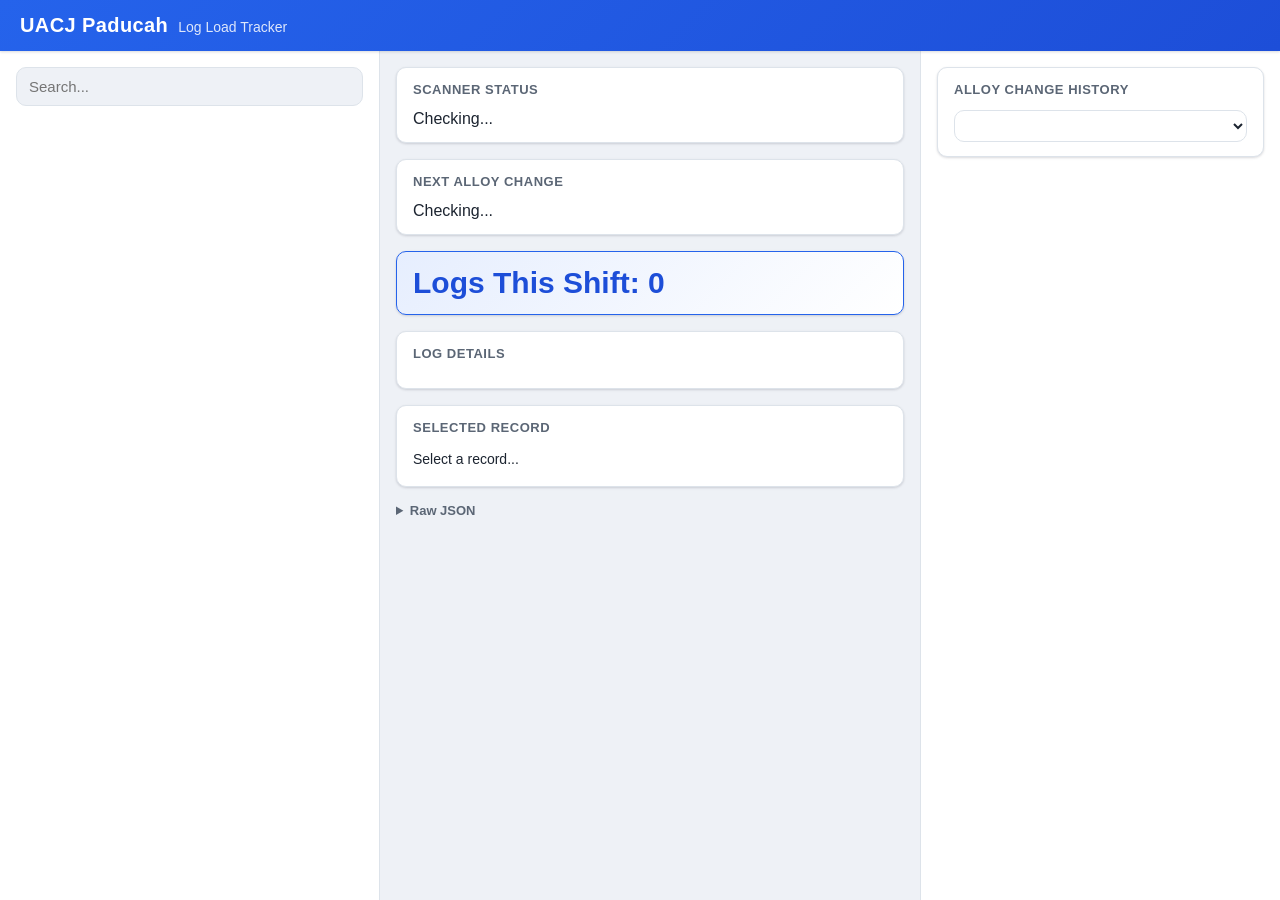
==== docs/index.html @ 837bfe02 "Surface schedule prediction on the dashboard Adds /api/schedule-status, reading back the "current" d" ====
<!doctype html>
<html>
  <head>
    <meta charset="utf-8" />
    <meta name="viewport" content="width=device-width, initial-scale=1" />
    <title>UACJ Paducah Log Load Tracker</title>
    <link rel="icon" type="image/png" href="uacj-icon.png">
    <link rel="stylesheet" href="styles.css" />
  </head>

  <body>
    <header class="app-header">
      <span class="app-header-title">UACJ Paducah</span>
      <span class="app-header-subtitle">Log Load Tracker</span>
    </header>

    <nav class="mobile-nav">
      <button data-panel="list" class="active"><span>List</span></button>
      <button data-panel="dashboard"><span>Dashboard</span></button>
      <button data-panel="campaigns"><span>Campaigns</span></button>
    </nav>

    <div class="panels">
      <div id="left" class="active-panel">
        <input type="text" id="search" placeholder="Search..." />
        <div id="keyList"></div>
      </div>

      <div id="right">
        <div class="metric-card" id="scannerHealthCard">
          <h3>Scanner Status</h3>
          <div id="scannerHealthBody">Checking...</div>
        </div>

        <div class="metric-card" id="scheduleStatusCard">
          <h3>Next Alloy Change</h3>
          <div id="scheduleStatusBody">Checking...</div>
        </div>

        <div class="metric-card metric-highlight">
          <h2 id="shiftCount">Logs This Shift: 0</h2>
        </div>

        <div class="metric-card">
          <h3>Log Details</h3>
          <div id="recentLogs"></div>
        </div>

        <div class="metric-card">
          <h3>Selected Record</h3>
          <div id="recordSummary">Select a record...</div>
        </div>

        <details>
          <summary>Raw JSON</summary>
          <pre id="rawJson"></pre>
        </details>
      </div>

      <div id="rightmost">
        <div class="metric-card">
          <h3>Alloy Change History</h3>

          <select id="campaignSelect"></select>

          <div id="campaignSummary"></div>

          <div id="campaignLogs"></div>
        </div>
      </div>
    </div>

    <script type="module" src="js/main.js"></script>
  </body>
</html>
---- docs/styles.css ----
:root {
  --color-bg: #eef1f6;
  --color-surface: #ffffff;
  --color-border: #dde3ea;
  --color-text: #1c2430;
  --color-text-muted: #5b6675;
  --color-accent: #2563eb;
  --color-accent-dark: #1d4ed8;
  --color-accent-soft: #e6eefe;
  --color-success: #16a34a;
  --color-success-soft: #e7f6ec;
  --color-danger: #dc2626;
  --color-danger-soft: #fbeaea;
  --radius: 10px;
  --shadow: 0 1px 3px rgba(15, 23, 42, 0.1), 0 1px 2px rgba(15, 23, 42, 0.06);
}

* {
  box-sizing: border-box;
}

body {
  font-family: -apple-system, BlinkMacSystemFont, "Segoe UI", Roboto, "Helvetica Neue", Arial, sans-serif;
  margin: 0;
  display: flex;
  flex-direction: column;
  height: 100vh;
  background: var(--color-bg);
  color: var(--color-text);
  font-size: 16px;
  overflow-x: hidden;
}

/* ------------------------------------------------------------ */
/* Header                                                         */
/* ------------------------------------------------------------ */

.app-header {
  flex: 0 0 auto;
  display: flex;
  align-items: baseline;
  gap: 10px;
  padding: 14px 20px;
  background: linear-gradient(135deg, var(--color-accent), var(--color-accent-dark));
  color: #fff;
  box-shadow: var(--shadow);
  z-index: 20;
}

.app-header-title {
  font-size: 20px;
  font-weight: 700;
  letter-spacing: 0.02em;
}

.app-header-subtitle {
  font-size: 14px;
  font-weight: 400;
  opacity: 0.85;
}

/* ------------------------------------------------------------ */
/* Panels                                                         */
/* ------------------------------------------------------------ */

.panels {
  display: flex;
  flex: 1;
  min-height: 0;
}

#left {
  width: 380px;
  flex: 0 0 auto;
  border-right: 1px solid var(--color-border);
  overflow-y: auto;
  padding: 16px;
  background: var(--color-surface);
}

#right {
  flex: 1;
  overflow-y: auto;
  padding: 16px;
}

#rightmost {
  width: 360px;
  flex: 0 0 auto;
  overflow-y: auto;
  padding: 16px;
  border-left: 1px solid var(--color-border);
  background: var(--color-surface);
}

/* ------------------------------------------------------------ */
/* Search                                                         */
/* ------------------------------------------------------------ */

#search {
  width: 100%;
  box-sizing: border-box;
  margin-bottom: 12px;
  padding: 10px 12px;
  font-size: 15px;
  border: 1px solid var(--color-border);
  border-radius: var(--radius);
  background: var(--color-bg);
  transition: border-color 0.15s ease, box-shadow 0.15s ease;
}

#search:focus {
  outline: none;
  border-color: var(--color-accent);
  box-shadow: 0 0 0 3px var(--color-accent-soft);
  background: var(--color-surface);
}

#campaignSelect {
  width: 100%;
}

/* ------------------------------------------------------------ */
/* List items                                                     */
/* ------------------------------------------------------------ */

.item {
  cursor: pointer;
  padding: 10px 12px;
  border-radius: var(--radius);
  margin-bottom: 4px;
  border-left: 3px solid transparent;
  transition: background-color 0.12s ease;
}

.item:hover {
  background: var(--color-accent-soft);
}

.item.selected {
  background: var(--color-accent-soft);
  border-left-color: var(--color-accent);
}

.item-title {
  font-weight: 600;
  font-size: 15px;
  overflow-wrap: anywhere;
}

.item-meta {
  color: var(--color-text-muted);
  font-size: 13px;
  margin-top: 2px;
}

.item-flag {
  color: var(--color-danger);
  font-weight: 600;
  font-size: 12px;
  margin-top: 4px;
}

.record-flag {
  color: var(--color-danger);
  font-weight: 600;
  background: var(--color-danger-soft);
  border-radius: var(--radius);
  padding: 8px 10px;
  margin-bottom: 10px;
}

.schedule-stale {
  color: var(--color-danger);
  font-weight: 600;
  font-size: 12px;
  margin-top: 6px;
}

/* ------------------------------------------------------------ */
/* Recent log rows (dashboard)                                    */
/* ------------------------------------------------------------ */

.log-row {
  padding: 10px 4px;
  border-bottom: 1px solid var(--color-border);
}

.log-row:last-child {
  border-bottom: none;
}

.log-row-header {
  font-size: 14px;
}

.log-row-time {
  float: right;
  color: var(--color-text-muted);
  font-size: 13px;
}

.log-row-select {
  width: 100%;
  margin-top: 6px;
}

.log-row-detail {
  font-size: 12px;
  color: var(--color-text-muted);
  margin-top: 4px;
  line-height: 1.6;
}

/* ------------------------------------------------------------ */
/* Cards                                                          */
/* ------------------------------------------------------------ */

.metric-card {
  border: 1px solid var(--color-border);
  border-radius: var(--radius);
  padding: 14px 16px;
  margin-bottom: 16px;
  background: var(--color-surface);
  box-shadow: var(--shadow);
}

.metric-card h3 {
  margin-top: 0;
  font-size: 13px;
  text-transform: uppercase;
  letter-spacing: 0.04em;
  color: var(--color-text-muted);
}

.metric-highlight {
  background: linear-gradient(135deg, var(--color-accent-soft), var(--color-surface));
  border-color: var(--color-accent);
}

.metric-highlight h2 {
  margin: 0;
  font-size: 30px;
  font-weight: 800;
  color: var(--color-accent-dark);
}

.status-ok {
  background: linear-gradient(135deg, var(--color-success-soft), var(--color-surface));
  border-color: var(--color-success);
}

.status-ok #scannerHealthBody {
  color: var(--color-success);
}

.status-alert {
  background: linear-gradient(135deg, var(--color-danger-soft), var(--color-surface));
  border-color: var(--color-danger);
}

.status-alert #scannerHealthBody {
  color: var(--color-danger);
}

#recordSummary,
#campaignSummary,
#campaignLogs {
  line-height: 1.7;
  font-size: 14px;
}

details {
  margin-top: 4px;
}

details summary {
  cursor: pointer;
  font-size: 13px;
  color: var(--color-text-muted);
  font-weight: 600;
}

pre {
  white-space: pre-wrap;
  word-wrap: break-word;
  background: var(--color-bg);
  padding: 10px;
  border-radius: var(--radius);
  font-size: 12px;
}

select {
  border: 1px solid var(--color-border);
  border-radius: var(--radius);
  background: var(--color-surface);
  padding: 6px 8px;
  font-size: 14px;
  color: var(--color-text);
}

select:focus {
  outline: none;
  border-color: var(--color-accent);
  box-shadow: 0 0 0 3px var(--color-accent-soft);
}

/* ------------------------------------------------------------ */
/* Mobile nav                                                     */
/* ------------------------------------------------------------ */

.mobile-nav {
  display: none;
}

@media (max-width: 768px) {
  .panels {
    flex-direction: column;
  }

  .app-header {
    padding: 12px 16px;
  }

  .mobile-nav {
    display: flex;
    width: 100%;
    position: sticky;
    top: 0;
    z-index: 10;
    background: var(--color-surface);
    border-bottom: 1px solid var(--color-border);
  }

  .mobile-nav button {
    flex: 1;
    min-width: 0;
    padding: 14px 4px;
    border: none;
    background: var(--color-surface);
    color: var(--color-text-muted);
    font-size: 13px;
    font-weight: 600;
    border-bottom: 3px solid transparent;
  }

  .mobile-nav button span {
    display: block;
    overflow: hidden;
    text-overflow: ellipsis;
    white-space: nowrap;
  }

  .mobile-nav button.active {
    color: var(--color-accent-dark);
    border-bottom-color: var(--color-accent);
  }

  #left,
  #right,
  #rightmost {
    display: none;
    width: 100%;
    box-sizing: border-box;
    border: none;
  }

  #left.active-panel,
  #right.active-panel,
  #rightmost.active-panel {
    display: block;
  }

  #search {
    font-size: 16px; /* iOS zooms the page on focus if an input's font is smaller than this */
    padding: 12px;
  }

  .item {
    padding: 14px 12px;
  }

  select {
    font-size: 16px;
    padding: 10px;
  }
}
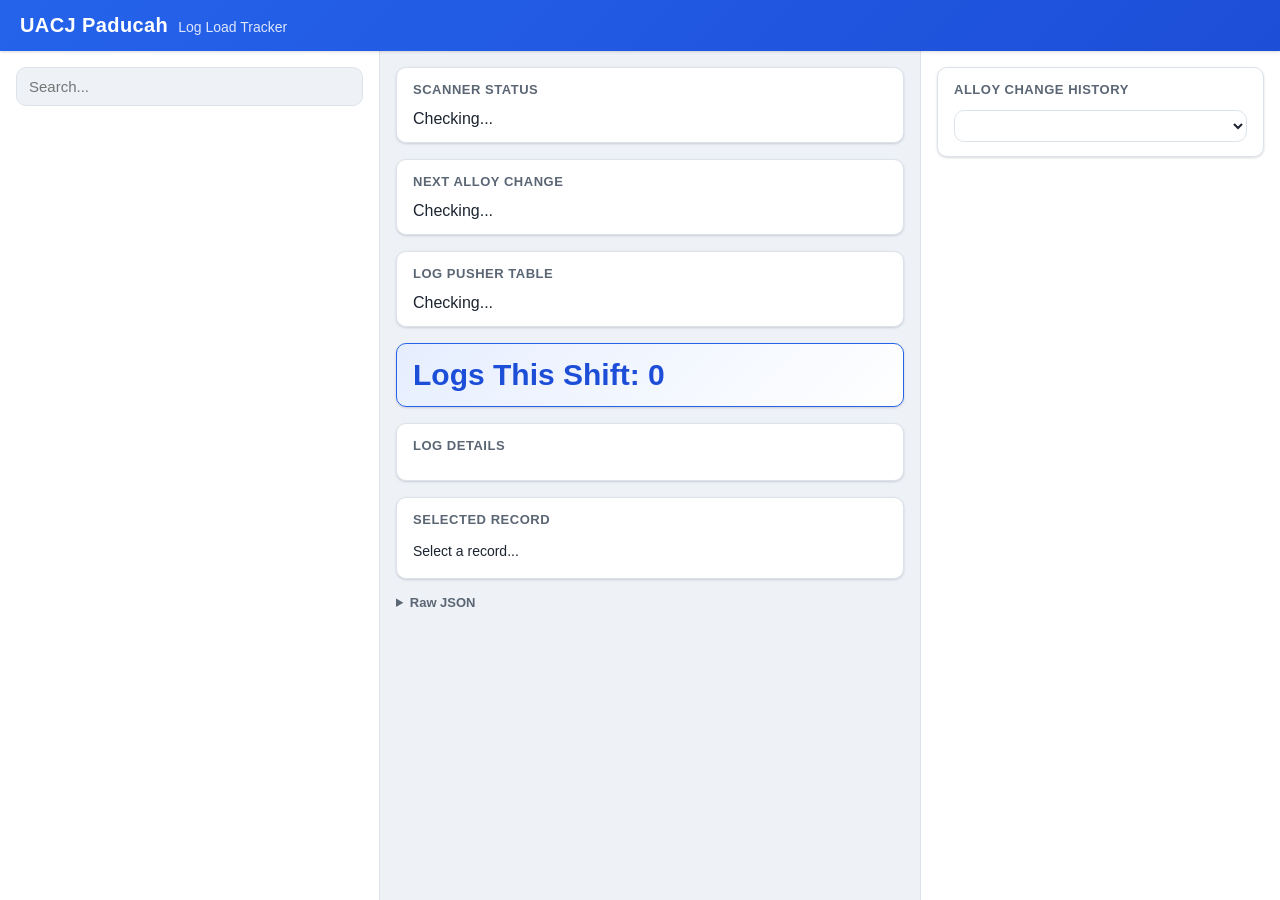
==== commit 58f3b745: "Surface the confirmed log-table count on the dashboard Adds /api/table-state, reading table_state.py" ====
--- a/docs/index.html
+++ b/docs/index.html
@@ -37,6 +37,11 @@
           <div id="scheduleStatusBody">Checking...</div>
         </div>
 
+        <div class="metric-card" id="tableStateCard">
+          <h3>Log Pusher Table</h3>
+          <div id="tableStateBody">Checking...</div>
+        </div>
+
         <div class="metric-card metric-highlight">
           <h2 id="shiftCount">Logs This Shift: 0</h2>
         </div>
--- a/docs/styles.css
+++ b/docs/styles.css
@@ -170,7 +170,8 @@
   margin-bottom: 10px;
 }
 
-.schedule-stale {
+.schedule-stale,
+.stale-warning {
   color: var(--color-danger);
   font-weight: 600;
   font-size: 12px;
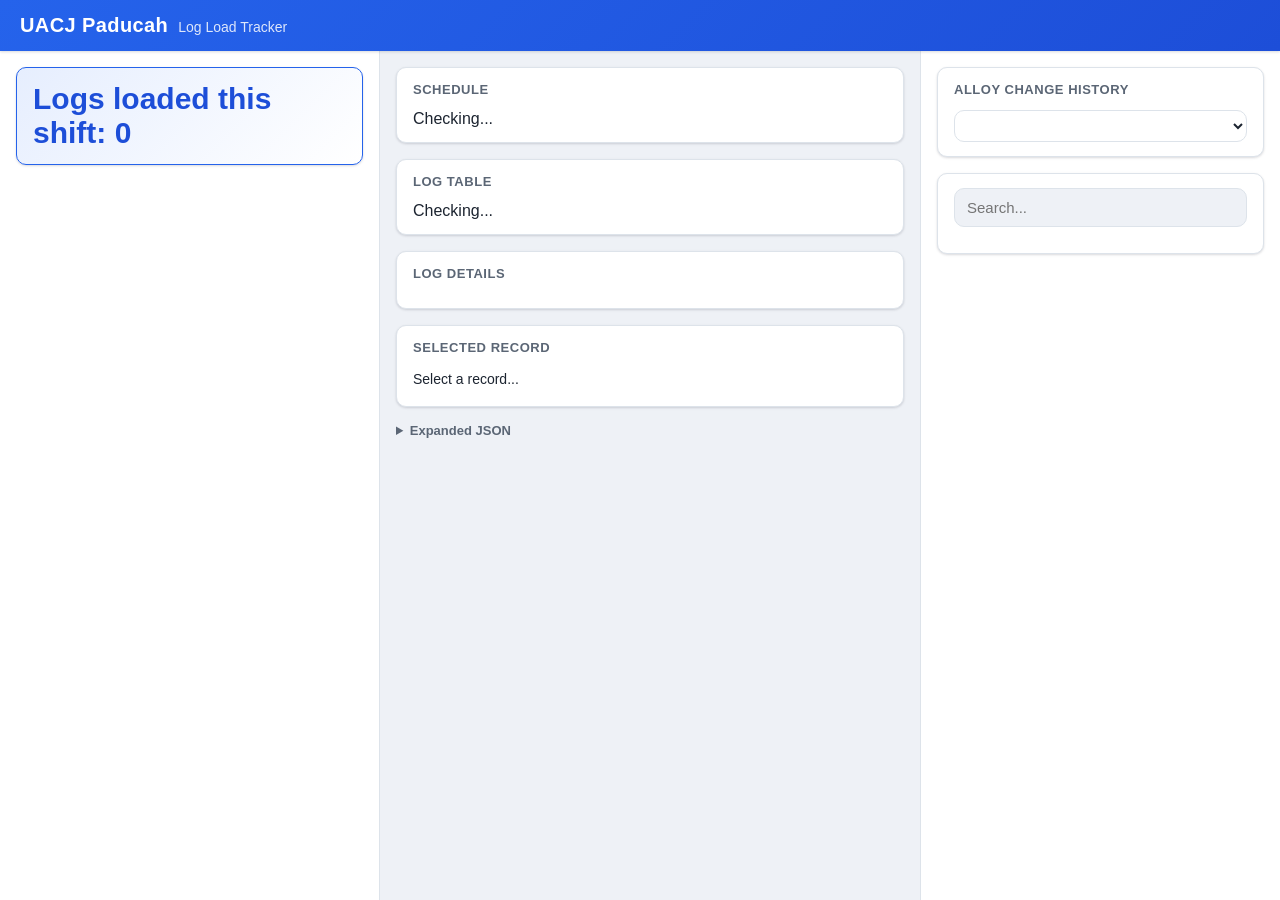
==== commit 8df96c46: "Clean up the dashboard and surface schedule proof, not just a projected time Drop the Scanner Status" ====
--- a/docs/index.html
+++ b/docs/index.html
@@ -22,28 +22,20 @@
 
     <div class="panels">
       <div id="left" class="active-panel">
-        <input type="text" id="search" placeholder="Search..." />
-        <div id="keyList"></div>
+        <div class="metric-card metric-highlight">
+          <h2 id="shiftCount">Logs loaded this shift: 0</h2>
+        </div>
       </div>
 
       <div id="right">
-        <div class="metric-card" id="scannerHealthCard">
-          <h3>Scanner Status</h3>
-          <div id="scannerHealthBody">Checking...</div>
-        </div>
-
         <div class="metric-card" id="scheduleStatusCard">
-          <h3>Next Alloy Change</h3>
+          <h3>Schedule</h3>
           <div id="scheduleStatusBody">Checking...</div>
         </div>
 
         <div class="metric-card" id="tableStateCard">
-          <h3>Log Pusher Table</h3>
+          <h3>Log Table</h3>
           <div id="tableStateBody">Checking...</div>
-        </div>
-
-        <div class="metric-card metric-highlight">
-          <h2 id="shiftCount">Logs This Shift: 0</h2>
         </div>
 
         <div class="metric-card">
@@ -57,7 +49,7 @@
         </div>
 
         <details>
-          <summary>Raw JSON</summary>
+          <summary>Expanded JSON</summary>
           <pre id="rawJson"></pre>
         </details>
       </div>
@@ -72,6 +64,11 @@
 
           <div id="campaignLogs"></div>
         </div>
+
+        <div class="metric-card">
+          <input type="text" id="search" placeholder="Search..." />
+          <div id="keyList"></div>
+        </div>
       </div>
     </div>
 
--- a/docs/styles.css
+++ b/docs/styles.css
@@ -214,6 +214,42 @@
 }
 
 /* ------------------------------------------------------------ */
+/* Schedule breakdown                                             */
+/* ------------------------------------------------------------ */
+
+.schedule-job-row {
+  padding: 8px 4px;
+  border-bottom: 1px solid var(--color-border);
+  font-size: 13px;
+}
+
+.schedule-job-row:last-child {
+  border-bottom: none;
+}
+
+.schedule-job-current {
+  font-weight: 600;
+}
+
+.schedule-job-billets {
+  float: right;
+  color: var(--color-text-muted);
+  font-size: 13px;
+}
+
+.schedule-job-detail {
+  font-size: 12px;
+  color: var(--color-text-muted);
+  margin-top: 2px;
+}
+
+.schedule-no-breakdown {
+  font-size: 12px;
+  color: var(--color-text-muted);
+  margin-top: 4px;
+}
+
+/* ------------------------------------------------------------ */
 /* Cards                                                          */
 /* ------------------------------------------------------------ */
 
@@ -251,17 +287,9 @@
   border-color: var(--color-success);
 }
 
-.status-ok #scannerHealthBody {
-  color: var(--color-success);
-}
-
 .status-alert {
   background: linear-gradient(135deg, var(--color-danger-soft), var(--color-surface));
   border-color: var(--color-danger);
-}
-
-.status-alert #scannerHealthBody {
-  color: var(--color-danger);
 }
 
 #recordSummary,
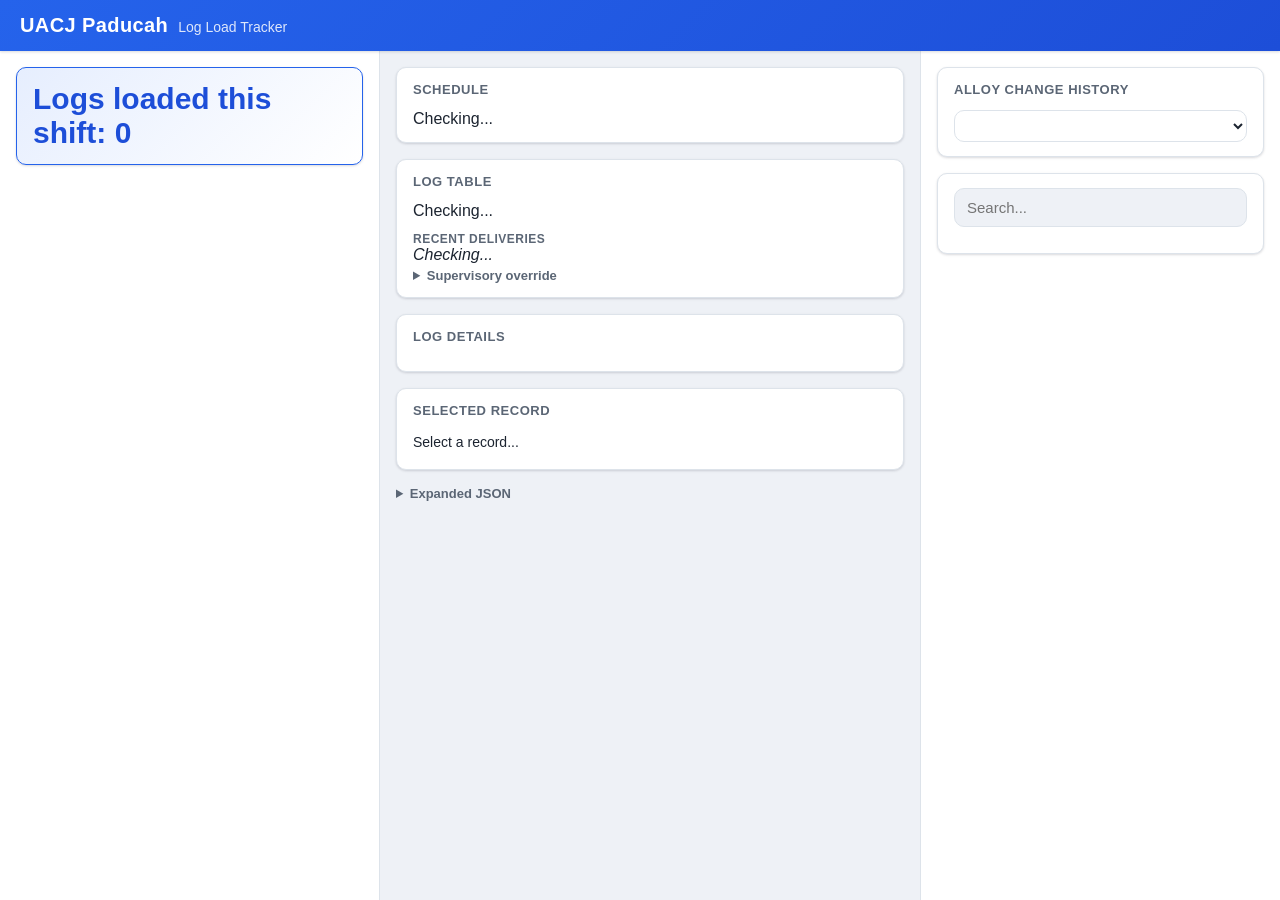
==== commit 88db4076: "Add supervisory override and a delivery-events log to the Log Table card Reconciliation can get wedg" ====
--- a/docs/index.html
+++ b/docs/index.html
@@ -36,6 +36,25 @@
         <div class="metric-card" id="tableStateCard">
           <h3>Log Table</h3>
           <div id="tableStateBody">Checking...</div>
+
+          <div id="loadEventsHeader" class="load-events-header">Recent deliveries</div>
+          <div id="loadEventsList"><i>Checking...</i></div>
+
+          <details id="supervisoryPanel">
+            <summary>Supervisory override</summary>
+
+            <div id="supervisoryImage"><i>Photo loads when opened...</i></div>
+
+            <form id="supervisoryForm">
+              <input type="number" id="overrideCount" placeholder="Correct count" min="0" step="1" required />
+              <input type="text" id="overrideUsername" placeholder="Username" autocomplete="username" required />
+              <input type="password" id="overridePassword" placeholder="Password" autocomplete="current-password" required />
+              <input type="text" id="overrideReason" placeholder="Reason (optional)" />
+              <button type="submit">Save correction</button>
+            </form>
+
+            <div id="supervisoryMessage"></div>
+          </details>
         </div>
 
         <div class="metric-card">
--- a/docs/styles.css
+++ b/docs/styles.css
@@ -250,6 +250,95 @@
 }
 
 /* ------------------------------------------------------------ */
+/* Load (delivery) events                                        */
+/* ------------------------------------------------------------ */
+
+.load-events-header {
+  margin-top: 12px;
+  font-size: 12px;
+  font-weight: 600;
+  text-transform: uppercase;
+  letter-spacing: 0.04em;
+  color: var(--color-text-muted);
+}
+
+.load-event-row {
+  padding: 8px 4px;
+  border-bottom: 1px solid var(--color-border);
+  font-size: 13px;
+}
+
+.load-event-row:last-child {
+  border-bottom: none;
+}
+
+.load-event-delta {
+  float: right;
+  color: var(--color-success);
+  font-weight: 700;
+}
+
+.load-event-time {
+  font-size: 12px;
+  color: var(--color-text-muted);
+  margin-top: 2px;
+}
+
+/* ------------------------------------------------------------ */
+/* Supervisory override                                          */
+/* ------------------------------------------------------------ */
+
+#supervisoryImage {
+  margin-top: 8px;
+}
+
+#supervisoryImage img {
+  max-width: 100%;
+  border-radius: var(--radius);
+  border: 1px solid var(--color-border);
+}
+
+#supervisoryForm {
+  display: flex;
+  flex-direction: column;
+  gap: 8px;
+  margin-top: 10px;
+}
+
+#supervisoryForm input {
+  width: 100%;
+  box-sizing: border-box;
+  padding: 8px 10px;
+  border: 1px solid var(--color-border);
+  border-radius: var(--radius);
+  font-size: 14px;
+}
+
+#supervisoryForm button {
+  padding: 8px 10px;
+  border: none;
+  border-radius: var(--radius);
+  background: var(--color-accent);
+  color: white;
+  font-weight: 600;
+  cursor: pointer;
+}
+
+#supervisoryForm button:hover {
+  background: var(--color-accent-dark);
+}
+
+#supervisoryMessage {
+  margin-top: 6px;
+  font-size: 13px;
+  color: var(--color-success);
+}
+
+#supervisoryMessage.supervisory-error {
+  color: var(--color-danger);
+}
+
+/* ------------------------------------------------------------ */
 /* Cards                                                          */
 /* ------------------------------------------------------------ */
 
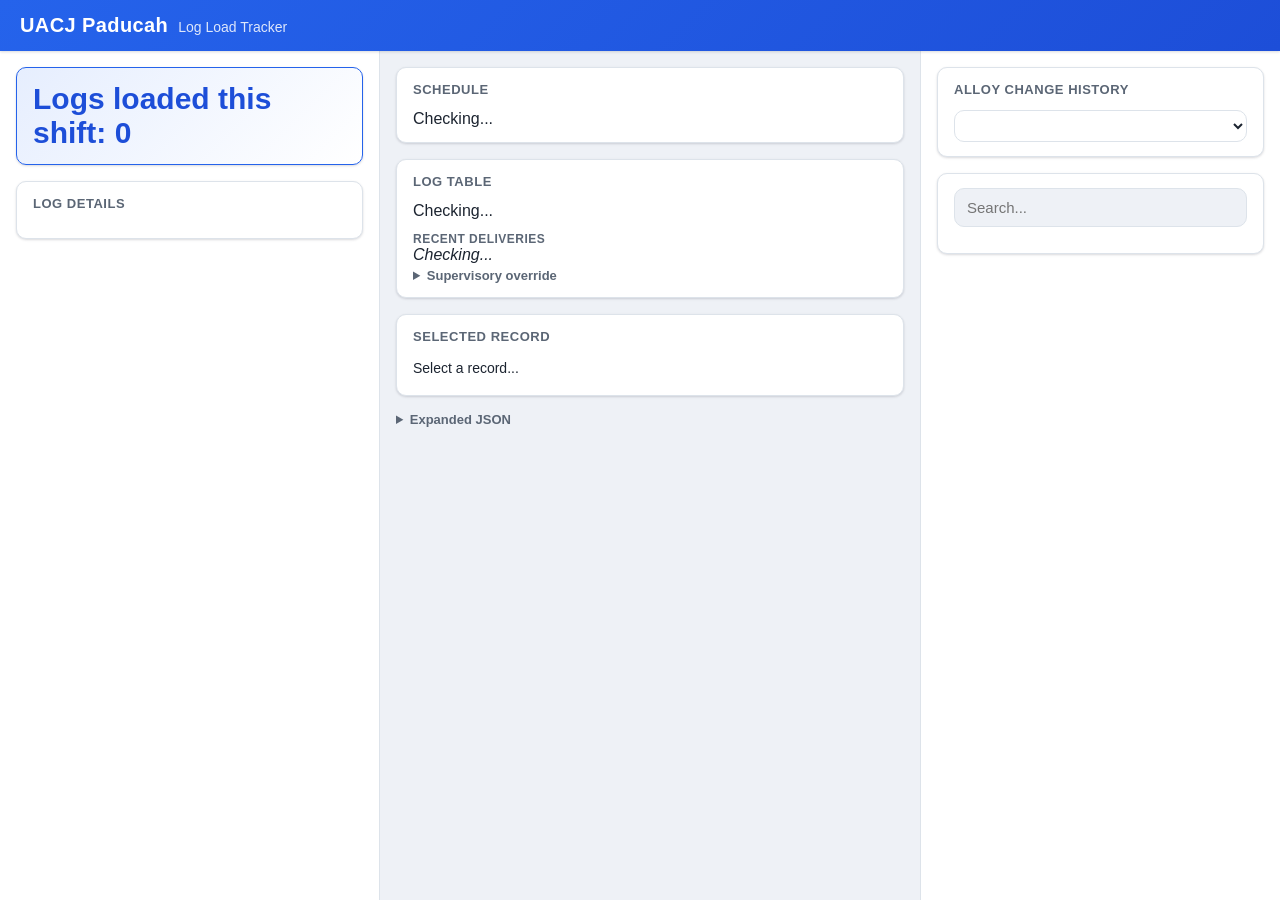
==== commit 58bc7249: "Moved recent log panel to left pane" ====
--- a/docs/index.html
+++ b/docs/index.html
@@ -24,6 +24,10 @@
       <div id="left" class="active-panel">
         <div class="metric-card metric-highlight">
           <h2 id="shiftCount">Logs loaded this shift: 0</h2>
+        </div>
+          <div class="metric-card">
+            <h3>Log Details</h3>
+          <div id="recentLogs"></div>
         </div>
       </div>
 
@@ -58,11 +62,6 @@
         </div>
 
         <div class="metric-card">
-          <h3>Log Details</h3>
-          <div id="recentLogs"></div>
-        </div>
-
-        <div class="metric-card">
           <h3>Selected Record</h3>
           <div id="recordSummary">Select a record...</div>
         </div>
--- a/docs/styles.css
+++ b/docs/styles.css
@@ -284,6 +284,24 @@
   margin-top: 2px;
 }
 
+.load-event-plex {
+  margin-top: 2px;
+}
+
+.plex-match {
+  font-size: 12px;
+  font-weight: 600;
+}
+
+.plex-match-ok {
+  color: var(--color-success);
+}
+
+.plex-match-partial,
+.plex-match-none {
+  color: var(--color-danger);
+}
+
 /* ------------------------------------------------------------ */
 /* Supervisory override                                          */
 /* ------------------------------------------------------------ */
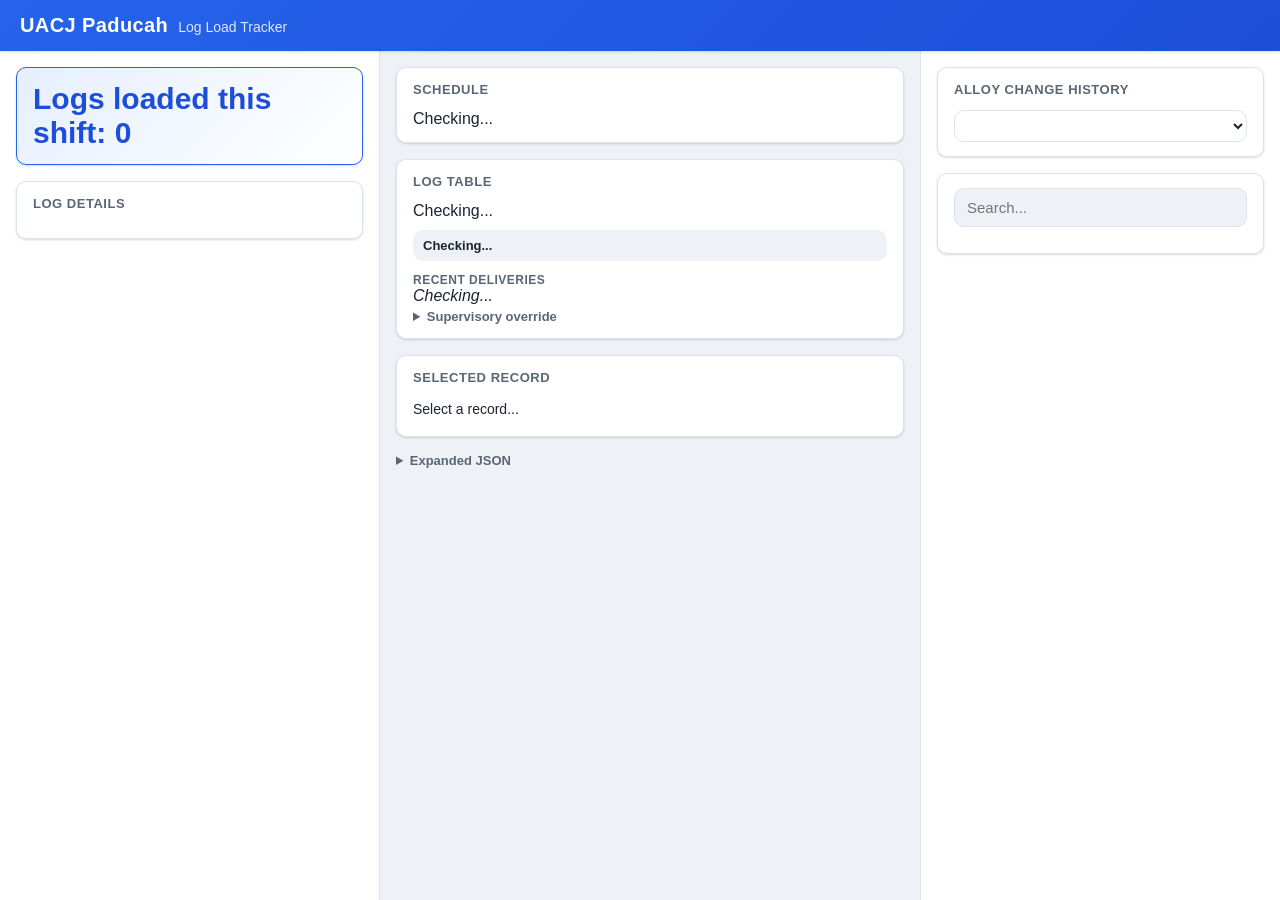
==== commit ad7d598a: "Rework Plex reconciliation to shift-scoped net difference, save diagnostic charts locally Per-event " ====
--- a/docs/index.html
+++ b/docs/index.html
@@ -40,6 +40,8 @@
         <div class="metric-card" id="tableStateCard">
           <h3>Log Table</h3>
           <div id="tableStateBody">Checking...</div>
+
+          <div id="reconciliationSummary" class="reconciliation-summary">Checking...</div>
 
           <div id="loadEventsHeader" class="load-events-header">Recent deliveries</div>
           <div id="loadEventsList"><i>Checking...</i></div>
--- a/docs/styles.css
+++ b/docs/styles.css
@@ -116,6 +116,24 @@
   background: var(--color-surface);
 }
 
+.load-more-btn {
+  display: block;
+  width: 100%;
+  margin-top: 10px;
+  padding: 8px 10px;
+  border: 1px solid var(--color-border);
+  border-radius: var(--radius);
+  background: var(--color-surface);
+  color: var(--color-accent);
+  font-size: 13px;
+  font-weight: 600;
+  cursor: pointer;
+}
+
+.load-more-btn:hover {
+  background: var(--color-accent-soft);
+}
+
 #campaignSelect {
   width: 100%;
 }
@@ -260,6 +278,11 @@
   text-transform: uppercase;
   letter-spacing: 0.04em;
   color: var(--color-text-muted);
+}
+
+#loadEventsList {
+  max-height: 240px; /* ~3-4 rows, the rest scrolls */
+  overflow-y: auto;
 }
 
 .load-event-row {
@@ -284,21 +307,20 @@
   margin-top: 2px;
 }
 
-.load-event-plex {
-  margin-top: 2px;
-}
-
-.plex-match {
-  font-size: 12px;
-  font-weight: 600;
-}
-
-.plex-match-ok {
+.reconciliation-summary {
+  margin-top: 10px;
+  padding: 8px 10px;
+  border-radius: var(--radius);
+  font-size: 13px;
+  font-weight: 600;
+  background: var(--color-bg);
+}
+
+.reconciliation-ok {
   color: var(--color-success);
 }
 
-.plex-match-partial,
-.plex-match-none {
+.reconciliation-bad {
   color: var(--color-danger);
 }
 
